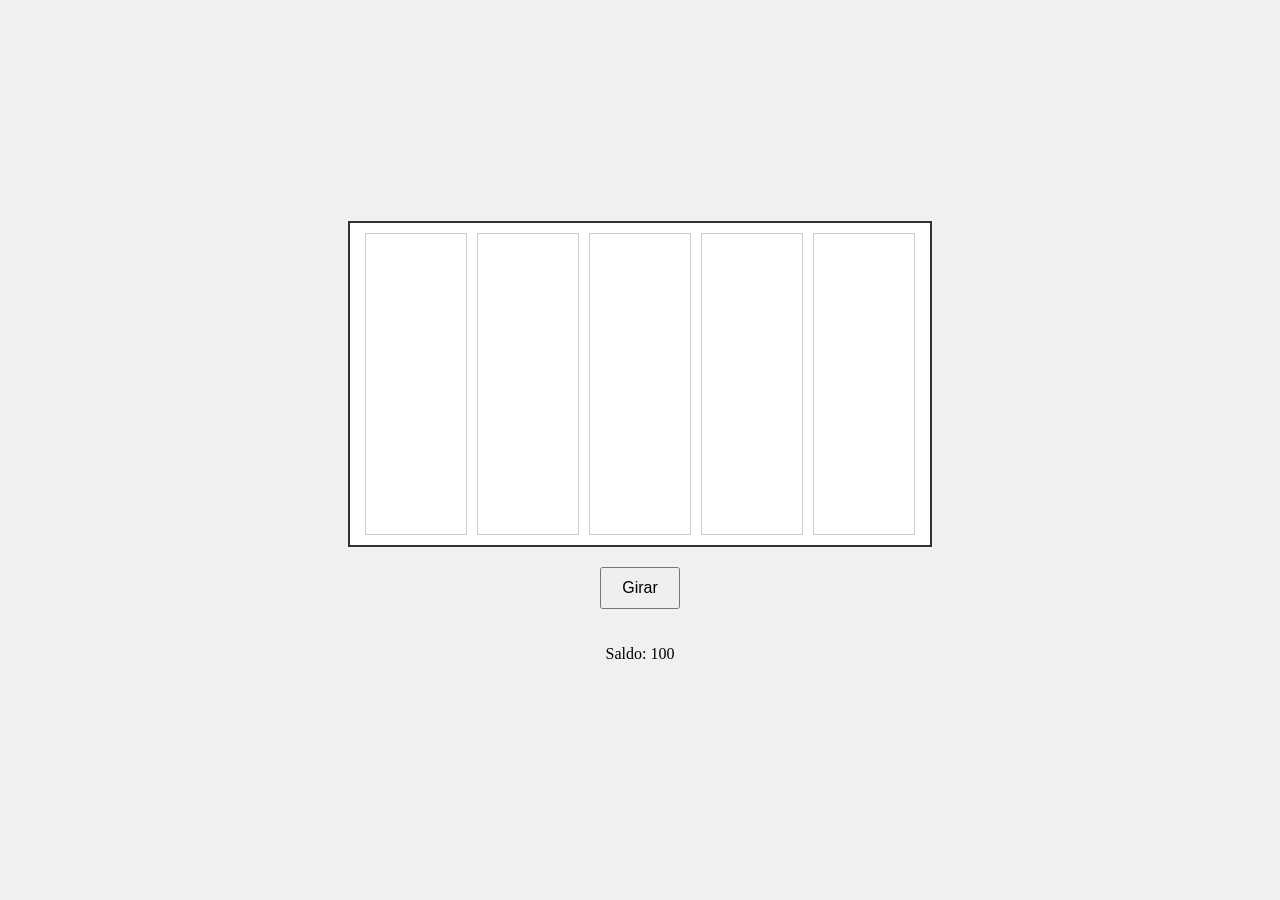
==== modular-slot-v1/index.html @ 43f55ff2 "feat: Implement modular 5-reel slot machine This commit introduces a modular 5-reel slot machine bui" ====
<!DOCTYPE html>
<html lang="en">
<head>
    <meta charset="UTF-8">
    <meta name="viewport" content="width=device-width, initial-scale=1.0">
    <title>Modular 5-Reel Slot</title>
    <link rel="stylesheet" href="style.css">
</head>
<body>
    <div class="slot-machine">
        <div class="reels">
            <div class="reel" id="reel-1"></div>
            <div class="reel" id="reel-2"></div>
            <div class="reel" id="reel-3"></div>
            <div class="reel" id="reel-4"></div>
            <div class="reel" id="reel-5"></div>
        </div>
        <div class="controls">
            <button id="botonGirar">Girar</button>
        </div>
        <div class="stats">
            <p>Saldo: <span id="saldo">100</span></p>
            <p id="mensaje"></p>
        </div>
    </div>
    <script src="script.js"></script>
</body>
</html>
---- modular-slot-v1/style.css ----
body {
    display: flex;
    justify-content: center;
    align-items: center;
    height: 100vh;
    background-color: #f0f0f0;
    margin: 0;
}

.slot-machine {
    display: flex;
    flex-direction: column;
    align-items: center;
}

.reels {
    display: flex;
    border: 2px solid #333;
    padding: 10px;
    background-color: #fff;
}

.reel {
    width: 100px;
    height: 300px;
    border: 1px solid #ccc;
    margin: 0 5px;
    overflow: hidden;
    position: relative;
}

.reel .symbol {
    font-size: 50px;
    text-align: center;
    line-height: 100px;
    width: 100%;
}

.controls {
    margin-top: 20px;
}

#botonGirar {
    padding: 10px 20px;
    font-size: 16px;
    cursor: pointer;
}

.stats {
    margin-top: 20px;
    text-align: center;
}
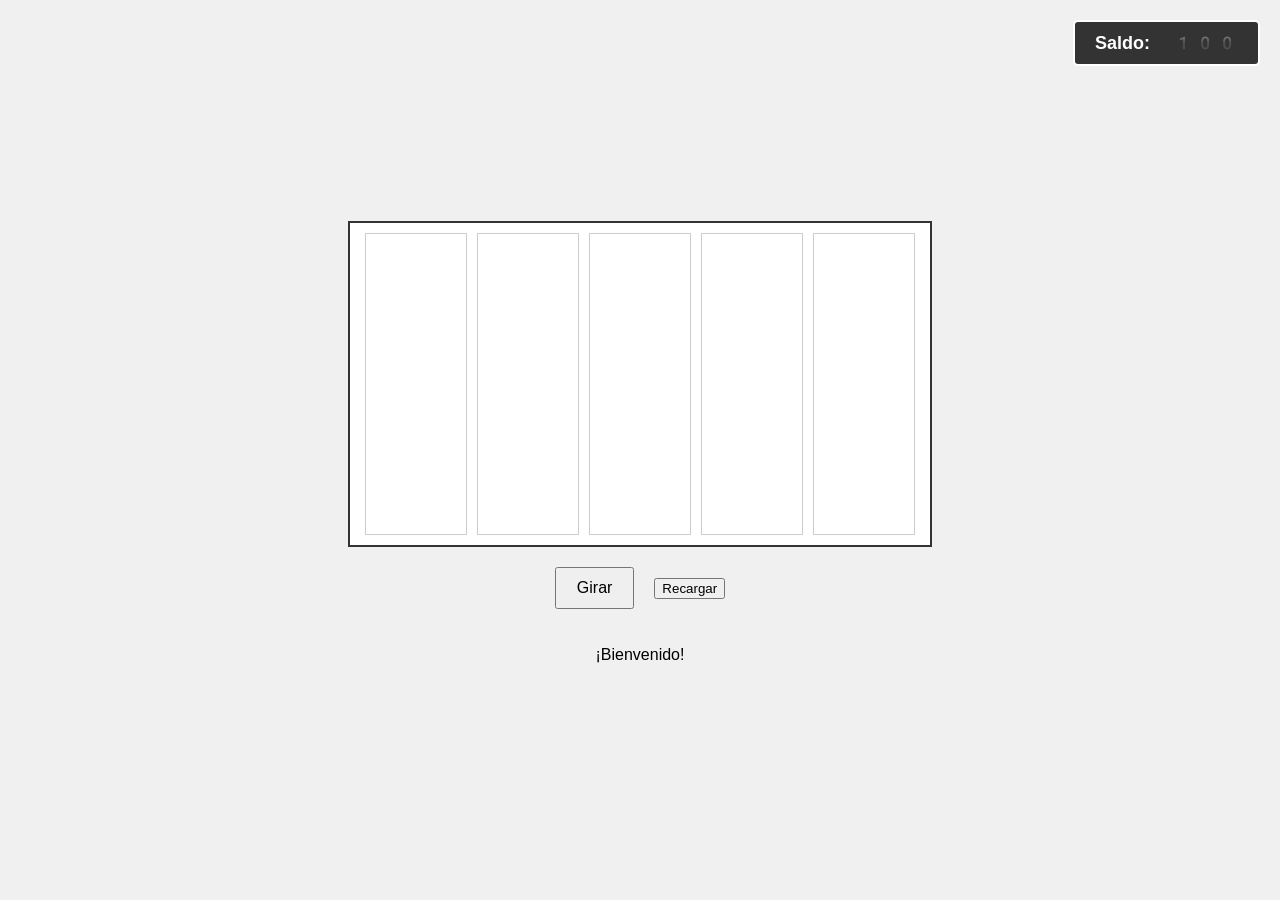
==== commit 1693653f: "feat: Add credit display and recharge UI This commit introduces a new UI for displaying the player's" ====
--- a/modular-slot-v1/index.html
+++ b/modular-slot-v1/index.html
@@ -7,6 +7,10 @@
     <link rel="stylesheet" href="style.css">
 </head>
 <body>
+    <div id="credit-display">
+        Saldo: <span id="saldo">100</span>
+    </div>
+
     <div class="slot-machine">
         <div class="reels">
             <div class="reel" id="reel-1"></div>
@@ -17,12 +21,23 @@
         </div>
         <div class="controls">
             <button id="botonGirar">Girar</button>
+            <button id="recharge-button">Recargar</button>
         </div>
         <div class="stats">
-            <p>Saldo: <span id="saldo">100</span></p>
             <p id="mensaje"></p>
         </div>
     </div>
+
+    <div id="recharge-modal" class="modal-overlay" style="display: none;">
+        <div class="modal-content">
+            <h2>Seleccione la cantidad de créditos a añadir:</h2>
+            <button id="recharge-100" data-amount="100">100 Créditos</button>
+            <button id="recharge-1000" data-amount="1000">1000 Créditos</button>
+            <button id="recharge-10000" data-amount="10000">10000 Créditos</button>
+            <button id="close-modal">Cerrar</button>
+        </div>
+    </div>
+
     <script src="script.js"></script>
 </body>
 </html>
--- a/modular-slot-v1/style.css
+++ b/modular-slot-v1/style.css
@@ -5,6 +5,7 @@
     height: 100vh;
     background-color: #f0f0f0;
     margin: 0;
+    font-family: "Segoe UI Emoji", "Segoe UI Symbol", "Apple Color Emoji", "Twemoji Mozilla", "Noto Color Emoji", "Android Emoji", sans-serif;
 }
 
 .slot-machine {
@@ -50,3 +51,66 @@
     margin-top: 20px;
     text-align: center;
 }
+
+#credit-display {
+    position: absolute;
+    top: 20px;
+    right: 20px;
+    padding: 10px 20px;
+    background-color: #333;
+    color: #fff;
+    border: 2px solid #fff;
+    border-radius: 5px;
+    font-size: 18px;
+    font-weight: bold;
+}
+
+.modal-overlay {
+    position: fixed;
+    top: 0;
+    left: 0;
+    width: 100%;
+    height: 100%;
+    background-color: rgba(0, 0, 0, 0.7);
+    display: flex;
+    justify-content: center;
+    align-items: center;
+}
+
+.modal-content {
+    background-color: #222;
+    padding: 30px;
+    border-radius: 10px;
+    border: 2px solid #888;
+    color: #fff;
+    text-align: center;
+}
+
+.modal-content h2 {
+    margin-bottom: 20px;
+}
+
+.modal-content button {
+    display: block;
+    width: 100%;
+    padding: 10px;
+    margin: 10px 0;
+    font-size: 16px;
+    cursor: pointer;
+    background-color: #555;
+    color: #fff;
+    border: 1px solid #888;
+    border-radius: 5px;
+}
+
+.modal-content button:hover {
+    background-color: #777;
+}
+
+#close-modal {
+    background-color: #900;
+}
+
+#close-modal:hover {
+    background-color: #c00;
+}
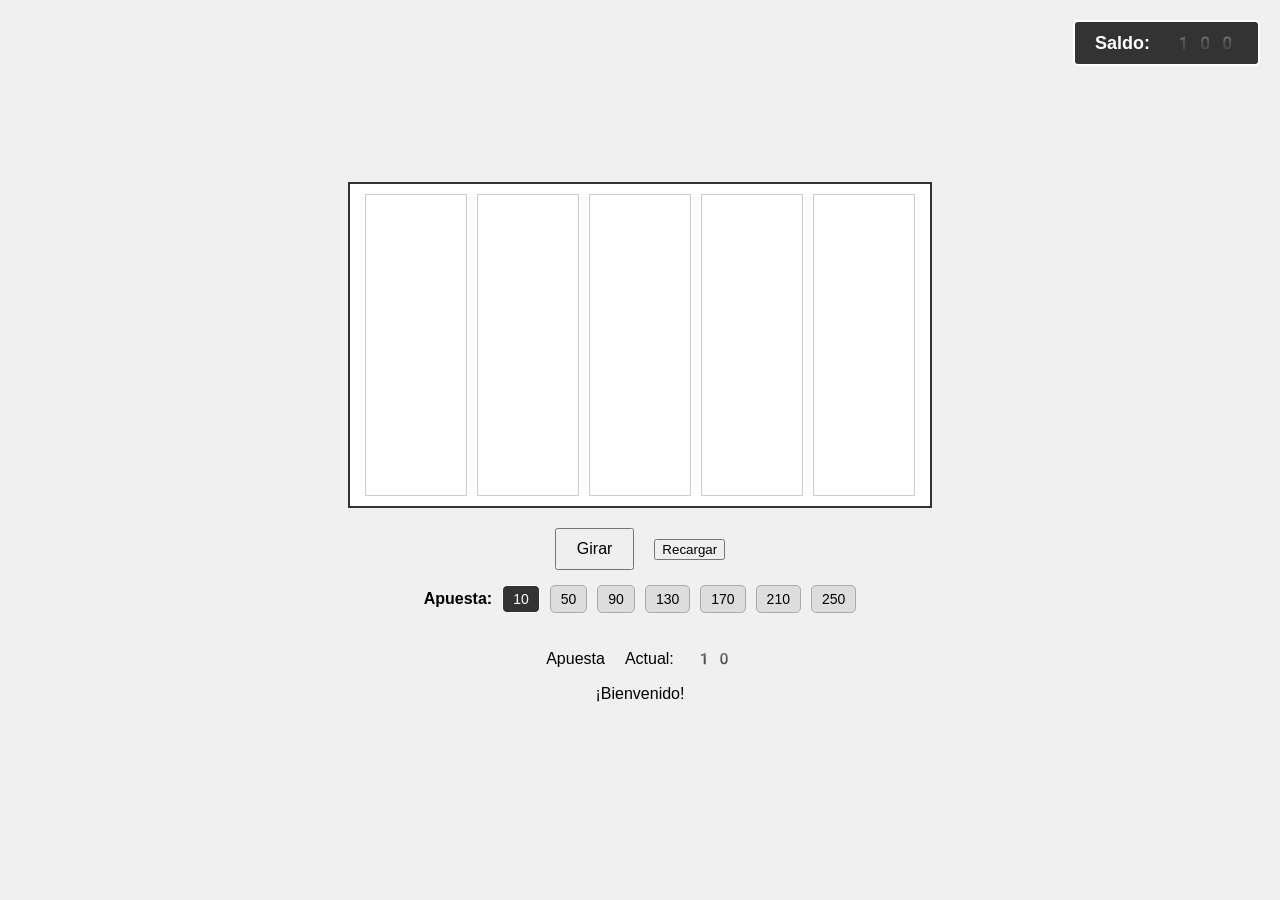
==== commit 778958b5: "feat: Implement dynamic bet and payout scaling This commit introduces a dynamic betting system to th" ====
--- a/modular-slot-v1/index.html
+++ b/modular-slot-v1/index.html
@@ -23,7 +23,18 @@
             <button id="botonGirar">Girar</button>
             <button id="recharge-button">Recargar</button>
         </div>
+        <div id="bet-selector">
+            <span>Apuesta:</span>
+            <button class="bet-option" data-bet="10">10</button>
+            <button class="bet-option" data-bet="50">50</button>
+            <button class="bet-option" data-bet="90">90</button>
+            <button class="bet-option" data-bet="130">130</button>
+            <button class="bet-option" data-bet="170">170</button>
+            <button class="bet-option" data-bet="210">210</button>
+            <button class="bet-option" data-bet="250">250</button>
+        </div>
         <div class="stats">
+            <p>Apuesta Actual: <span id="bet-display">10</span></p>
             <p id="mensaje"></p>
         </div>
     </div>
--- a/modular-slot-v1/style.css
+++ b/modular-slot-v1/style.css
@@ -114,3 +114,29 @@
 #close-modal:hover {
     background-color: #c00;
 }
+
+#bet-selector {
+    margin-top: 15px;
+    display: flex;
+    align-items: center;
+    gap: 10px;
+}
+
+#bet-selector span {
+    font-weight: bold;
+}
+
+.bet-option {
+    padding: 5px 10px;
+    font-size: 14px;
+    cursor: pointer;
+    background-color: #ddd;
+    border: 1px solid #aaa;
+    border-radius: 5px;
+}
+
+.bet-option.selected {
+    background-color: #333;
+    color: #fff;
+    border-color: #fff;
+}
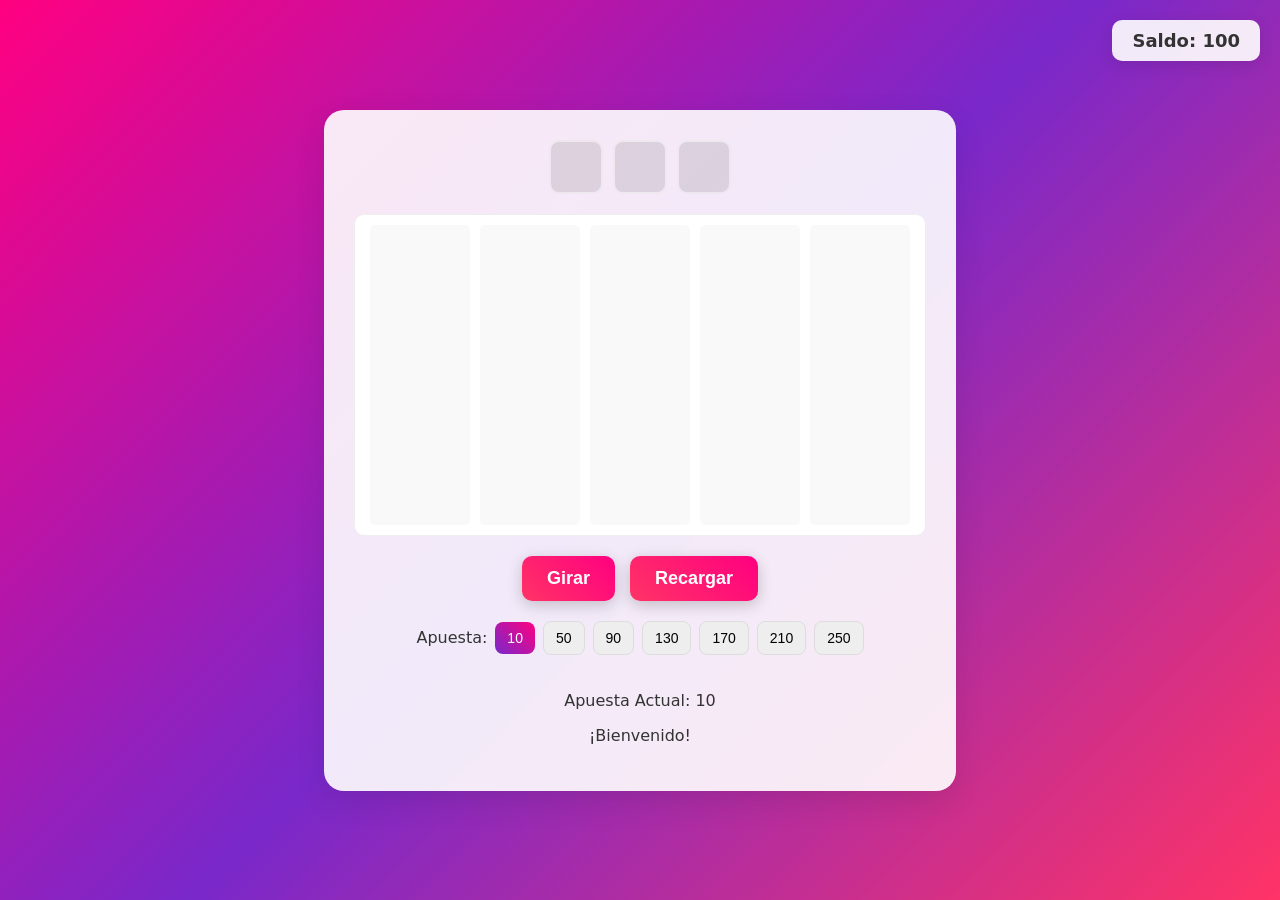
==== commit 8f97175b: "feat: Implement cascading reels and bonus bar - Refactors the game loop to support a multi-stage pro" ====
--- a/modular-slot-v1/index.html
+++ b/modular-slot-v1/index.html
@@ -12,6 +12,11 @@
     </div>
 
     <div class="slot-machine">
+        <div id="bonus-bar">
+            <div class="bonus-slot"></div>
+            <div class="bonus-slot"></div>
+            <div class="bonus-slot"></div>
+        </div>
         <div class="reels">
             <div class="reel" id="reel-1"></div>
             <div class="reel" id="reel-2"></div>
--- a/modular-slot-v1/style.css
+++ b/modular-slot-v1/style.css
@@ -3,31 +3,38 @@
     justify-content: center;
     align-items: center;
     height: 100vh;
-    background-color: #f0f0f0;
     margin: 0;
-    font-family: "Segoe UI Emoji", "Segoe UI Symbol", "Apple Color Emoji", "Twemoji Mozilla", "Noto Color Emoji", "Android Emoji", sans-serif;
+    font-family: system-ui, -apple-system, BlinkMacSystemFont, 'Segoe UI', Roboto, Oxygen, Ubuntu, Cantarell, 'Open Sans', 'Helvetica Neue', sans-serif;
+    background: linear-gradient(135deg, #ff0080, #7928ca, #ff3366);
+    color: #333;
 }
 
 .slot-machine {
     display: flex;
     flex-direction: column;
     align-items: center;
+    background-color: rgba(255, 255, 255, 0.9);
+    padding: 30px;
+    border-radius: 20px;
+    box-shadow: 0 10px 30px rgba(0, 0, 0, 0.1);
 }
 
 .reels {
     display: flex;
-    border: 2px solid #333;
+    border: 1px solid #eee;
     padding: 10px;
     background-color: #fff;
+    border-radius: 10px;
 }
 
 .reel {
     width: 100px;
     height: 300px;
-    border: 1px solid #ccc;
     margin: 0 5px;
     overflow: hidden;
     position: relative;
+    background-color: #f9f9f9;
+    border-radius: 5px;
 }
 
 .reel .symbol {
@@ -35,21 +42,64 @@
     text-align: center;
     line-height: 100px;
     width: 100%;
+    font-family: 'Segoe UI Emoji', 'Apple Color Emoji', 'Segoe UI Symbol', 'Noto Color Emoji', sans-serif;
 }
 
 .controls {
     margin-top: 20px;
-}
-
-#botonGirar {
-    padding: 10px 20px;
-    font-size: 16px;
+    display: flex;
+    gap: 15px;
+}
+
+#botonGirar, #recharge-button {
+    padding: 12px 25px;
+    font-size: 18px;
+    font-weight: bold;
     cursor: pointer;
+    border: none;
+    border-radius: 10px;
+    color: #fff;
+    background: linear-gradient(45deg, #ff3366, #ff0080);
+    box-shadow: 0 4px 15px rgba(0, 0, 0, 0.2);
+    transition: all 0.2s ease-in-out;
+}
+
+#botonGirar:hover, #recharge-button:hover {
+    transform: translateY(-2px);
+    box-shadow: 0 6px 20px rgba(0, 0, 0, 0.2);
+}
+
+#bet-selector {
+    margin-top: 20px;
+    display: flex;
+    align-items: center;
+    gap: 8px;
+}
+
+.bet-option {
+    padding: 8px 12px;
+    font-size: 14px;
+    cursor: pointer;
+    background-color: #eee;
+    border: 1px solid #ddd;
+    border-radius: 8px;
+    transition: all 0.2s ease;
+}
+
+.bet-option:hover {
+    background-color: #ddd;
+}
+
+.bet-option.selected {
+    background: linear-gradient(45deg, #7928ca, #ff0080);
+    color: #fff;
+    border: none;
 }
 
 .stats {
     margin-top: 20px;
     text-align: center;
+    font-size: 16px;
 }
 
 #credit-display {
@@ -57,12 +107,12 @@
     top: 20px;
     right: 20px;
     padding: 10px 20px;
-    background-color: #333;
-    color: #fff;
-    border: 2px solid #fff;
-    border-radius: 5px;
+    background-color: rgba(255, 255, 255, 0.9);
+    color: #333;
+    border-radius: 10px;
     font-size: 18px;
     font-weight: bold;
+    box-shadow: 0 4px 15px rgba(0, 0, 0, 0.1);
 }
 
 .modal-overlay {
@@ -71,72 +121,85 @@
     left: 0;
     width: 100%;
     height: 100%;
-    background-color: rgba(0, 0, 0, 0.7);
+    background-color: rgba(0, 0, 0, 0.6);
     display: flex;
     justify-content: center;
     align-items: center;
 }
 
 .modal-content {
-    background-color: #222;
+    background-color: #fff;
     padding: 30px;
-    border-radius: 10px;
-    border: 2px solid #888;
-    color: #fff;
+    border-radius: 20px;
+    color: #333;
     text-align: center;
-}
-
-.modal-content h2 {
-    margin-bottom: 20px;
+    box-shadow: 0 10px 30px rgba(0, 0, 0, 0.1);
 }
 
 .modal-content button {
     display: block;
     width: 100%;
-    padding: 10px;
+    padding: 12px;
     margin: 10px 0;
     font-size: 16px;
     cursor: pointer;
-    background-color: #555;
+    border: none;
+    border-radius: 10px;
+    background: linear-gradient(45deg, #ff3366, #ff0080);
     color: #fff;
-    border: 1px solid #888;
-    border-radius: 5px;
+    transition: all 0.2s ease;
 }
 
 .modal-content button:hover {
-    background-color: #777;
+    transform: translateY(-2px);
 }
 
 #close-modal {
-    background-color: #900;
-}
-
-#close-modal:hover {
-    background-color: #c00;
-}
-
-#bet-selector {
-    margin-top: 15px;
-    display: flex;
-    align-items: center;
+    background: #ccc;
+    color: #333;
+}
+
+#bonus-bar {
+    display: flex;
+    justify-content: center;
     gap: 10px;
-}
-
-#bet-selector span {
-    font-weight: bold;
-}
-
-.bet-option {
-    padding: 5px 10px;
-    font-size: 14px;
-    cursor: pointer;
-    background-color: #ddd;
-    border: 1px solid #aaa;
-    border-radius: 5px;
-}
-
-.bet-option.selected {
-    background-color: #333;
-    color: #fff;
-    border-color: #fff;
-}
+    margin-bottom: 20px;
+}
+
+.bonus-slot {
+    width: 50px;
+    height: 50px;
+    background-color: rgba(0, 0, 0, 0.1);
+    border-radius: 10px;
+    border: 2px solid rgba(255, 255, 255, 0.5);
+}
+
+.symbol.fade-out {
+    animation: fadeOut 0.5s forwards;
+}
+
+.symbol.drop-in {
+    animation: dropIn 0.5s forwards;
+}
+
+@keyframes fadeOut {
+    from {
+        opacity: 1;
+        transform: scale(1);
+    }
+    to {
+        opacity: 0;
+        transform: scale(0.5);
+    }
+}
+
+@keyframes dropIn {
+    from {
+        transform: translateY(-100px);
+        opacity: 0;
+    }
+    to {
+        transform: translateY(0);
+        opacity: 1;
+    }
+}
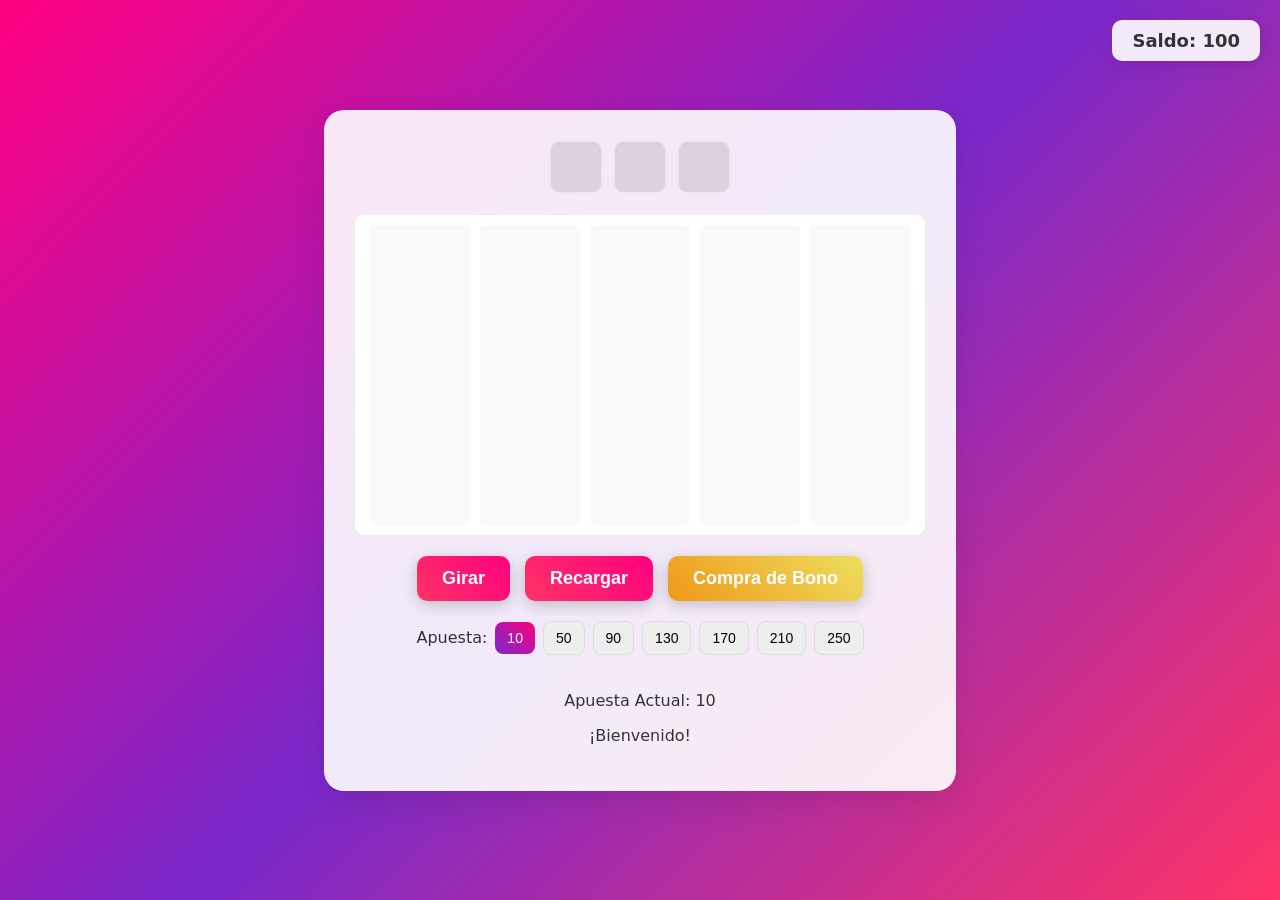
==== commit d9c70658: "feat: Implement Bonus Buy feature This commit introduces the Bonus Buy feature, allowing players to " ====
--- a/modular-slot-v1/index.html
+++ b/modular-slot-v1/index.html
@@ -27,6 +27,7 @@
         <div class="controls">
             <button id="botonGirar">Girar</button>
             <button id="recharge-button">Recargar</button>
+            <button id="buy-bonus-button">Compra de Bono</button>
         </div>
         <div id="bet-selector">
             <span>Apuesta:</span>
@@ -54,6 +55,16 @@
         </div>
     </div>
 
+    <div id="buy-modal" class="modal-overlay" style="display: none;">
+        <div class="modal-content">
+            <h2>Compra de Bono</h2>
+            <p>Elige la cantidad de scatters para iniciar la ronda de bonificación:</p>
+            <button class="buy-option" data-scatters="3">3 Scatters (Costo: <span class="cost-display"></span>)</button>
+            <button class="buy-option" data-scatters="5">5 Scatters (Costo: <span class="cost-display"></span>)</button>
+            <button id="close-buy-modal">Cerrar</button>
+        </div>
+    </div>
+
     <script src="script.js"></script>
 </body>
 </html>
--- a/modular-slot-v1/style.css
+++ b/modular-slot-v1/style.css
@@ -51,7 +51,7 @@
     gap: 15px;
 }
 
-#botonGirar, #recharge-button {
+#botonGirar, #recharge-button, #buy-bonus-button {
     padding: 12px 25px;
     font-size: 18px;
     font-weight: bold;
@@ -64,9 +64,13 @@
     transition: all 0.2s ease-in-out;
 }
 
-#botonGirar:hover, #recharge-button:hover {
+#botonGirar:hover, #recharge-button:hover, #buy-bonus-button:hover {
     transform: translateY(-2px);
     box-shadow: 0 6px 20px rgba(0, 0, 0, 0.2);
+}
+
+#buy-bonus-button {
+    background: linear-gradient(45deg, #f09819, #edde5d);
 }
 
 #bet-selector {
@@ -154,9 +158,13 @@
     transform: translateY(-2px);
 }
 
-#close-modal {
+#close-modal, #close-buy-modal {
     background: #ccc;
     color: #333;
+}
+
+.modal-content .buy-option {
+    background: linear-gradient(45deg, #88e768, #22a7f0);
 }
 
 #bonus-bar {
